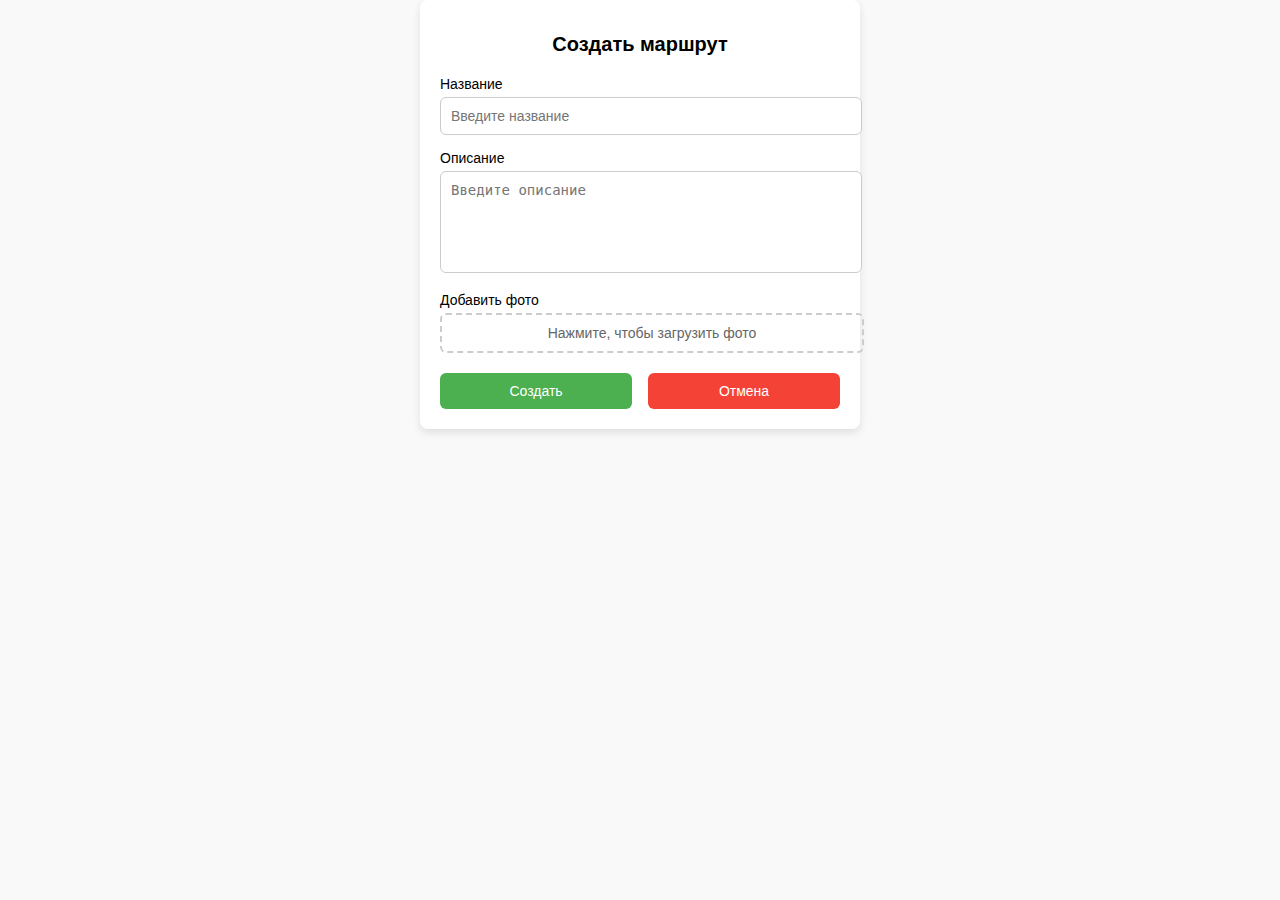
==== create_route.html @ b9a454a0 "init repo" ====
<!DOCTYPE html>
<html lang="ru">
<head>
    <meta charset="UTF-8">
    <meta name="viewport" content="width=device-width, initial-scale=1.0">
    <title>Создать маршрут</title>
    <link rel="stylesheet" href="./styles/route.css">
</head>
<body>
    <div class="form-container">
        <h1>Создать маршрут</h1>
        <form>
            <div class="form-group">
                <label for="title">Название</label>
                <input type="text" id="title" placeholder="Введите название">
            </div>
            <div class="form-group">
                <label for="description">Описание</label>
                <textarea id="description" placeholder="Введите описание"></textarea>
            </div>
            <div class="form-group">
                <label for="photo">Добавить фото</label>
                <div class="upload-btn" onclick="document.getElementById('file-input').click()">
                    Нажмите, чтобы загрузить фото
                </div>
                <input type="file" id="file-input" style="display: none;">
            </div>
            <div class="buttons">
                <button type="submit" class="create-btn">Создать</button>
                <button type="button" class="cancel-btn" onclick="history.back()">Отмена</button>
            </div>
        </form>
    </div>
</body>
</html>
---- styles/route.css ----
body {
    font-family: Arial, sans-serif;
    margin: 0;
    padding: 0;
    display: flex;
    flex-direction: column;
    align-items: center;
    background-color: #f9f9f9;
}
.form-container {
    width: 90%;
    max-width: 400px;
    background: white;
    border-radius: 8px;
    padding: 20px;
    box-shadow: 0 4px 8px rgba(0, 0, 0, 0.1);
}
.form-container h1 {
    font-size: 20px;
    text-align: center;
    margin-bottom: 20px;
}
.form-group {
    margin-bottom: 15px;
}
.form-group label {
    display: block;
    font-size: 14px;
    margin-bottom: 5px;
}
.form-group input, .form-group textarea {
    width: 100%;
    padding: 10px;
    border: 1px solid #ccc;
    border-radius: 6px;
    font-size: 14px;
}
.form-group textarea {
    resize: none;
    height: 80px;
}
.form-group .upload-btn {
    width: 100%;
    padding: 10px;
    border: 2px dashed #ccc;
    border-radius: 6px;
    text-align: center;
    cursor: pointer;
    font-size: 14px;
    color: #666;
}
.buttons {
    display: flex;
    justify-content: space-between;
    margin-top: 20px;
}
.buttons button {
    width: 48%;
    padding: 10px;
    border: none;
    border-radius: 6px;
    font-size: 14px;
    cursor: pointer;
}
.buttons .create-btn {
    background-color: #4CAF50;
    color: white;
}
.buttons .cancel-btn {
    background-color: #f44336;
    color: white;
}
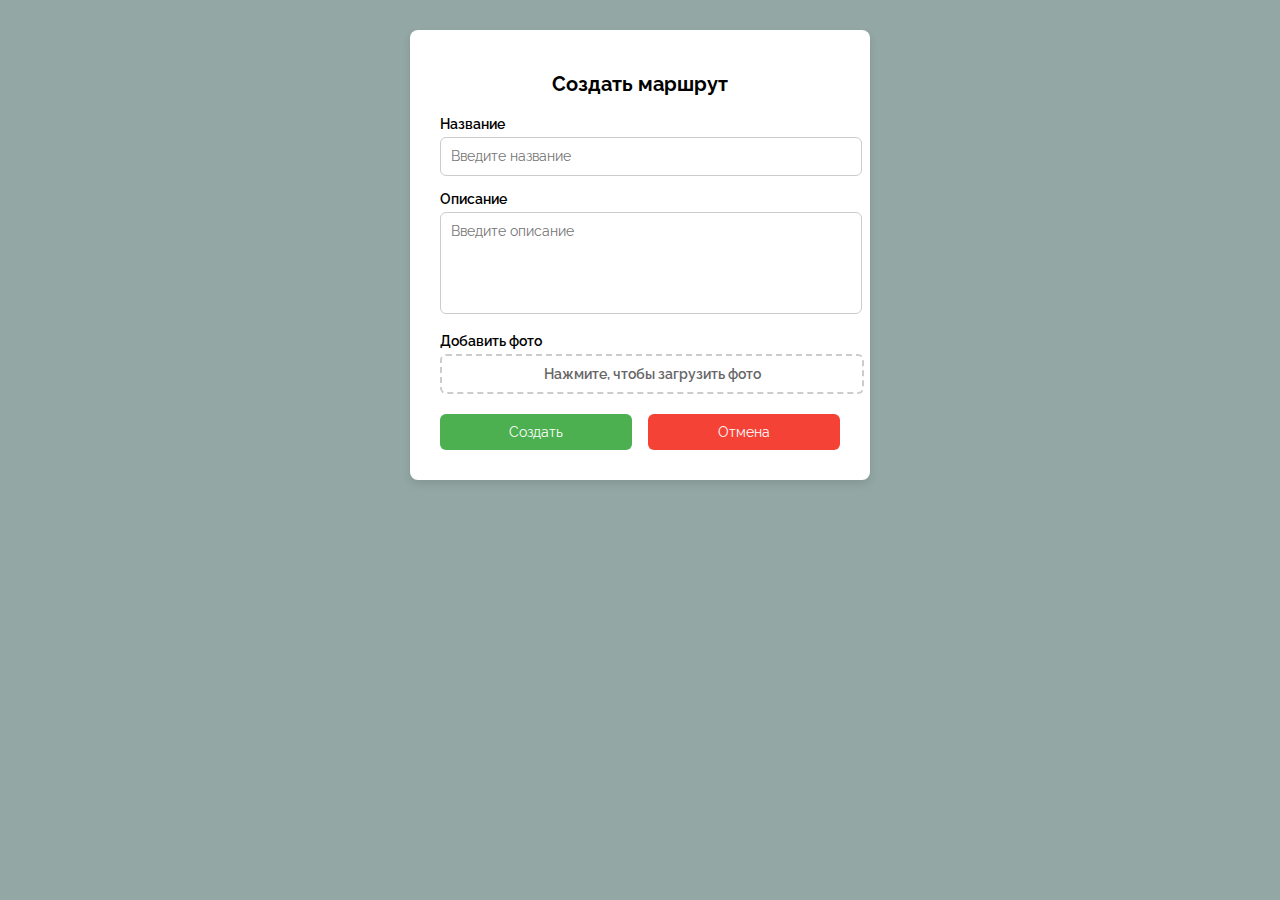
==== commit d984d791: "add structure elements" ====
--- a/create_route.html
+++ b/create_route.html
@@ -5,6 +5,12 @@
     <meta name="viewport" content="width=device-width, initial-scale=1.0">
     <title>Создать маршрут</title>
     <link rel="stylesheet" href="./styles/route.css">
+    <link rel="stylesheet" href="./styles/normalize.css">
+
+    <link rel="stylesheet" href="./styles/index.css">
+    <style>
+        @import url('https://fonts.googleapis.com/css2?family=Raleway:ital,wght@1,600&display=swap');
+        </style>
 </head>
 <body>
     <div class="form-container">
--- a/styles/route.css
+++ b/styles/route.css
@@ -12,7 +12,7 @@
     max-width: 400px;
     background: white;
     border-radius: 8px;
-    padding: 20px;
+    padding: 30px;margin-top: 30px;
     box-shadow: 0 4px 8px rgba(0, 0, 0, 0.1);
 }
 .form-container h1 {
--- a/styles/index.css
+++ b/styles/index.css
@@ -0,0 +1,79 @@
+
+
+
+body {
+    font-family: "Raleway", serif;
+    font-optical-sizing: auto;
+    font-weight: 600;
+    /* font-style: italic; */
+    margin: 0;
+    padding: 0;
+    /* display: flex; */
+    flex-direction: column;
+    align-items: center;
+    background-color: #93a7a4;
+}
+.header {
+    display: flex;
+    justify-content: space-between;
+    align-items: center;
+    padding: 10px 20px;
+    background-color: #c4d6c6;
+    border-bottom: 1px solid #ddd;
+}
+.header a {
+    text-decoration: none;
+    color: #000;
+    margin-right: 20px;
+}
+.search-bar {
+    display: flex;
+    align-items: center;
+    padding: 10px 20px;
+    border-bottom: 1px solid #ddd;
+}
+.search-bar input {
+    flex: 1;
+    padding: 8px;
+    border: 1px solid #ddd;
+    border-radius: 4px;
+}
+.search-bar button {
+    background: none;
+    border: none;
+    margin-left: 10px;
+    cursor: pointer;
+}
+.routes {
+    padding: 20px;
+}
+.route {
+    display: flex;
+    align-items: center;
+    margin-bottom: 20px;
+    border: 1px solid #ddd;
+    border-radius: 8px;
+    overflow: hidden;
+}
+.route img {
+    width: 100px;
+    height: 100px;
+    object-fit: cover;
+}
+.route .description {
+    flex: 1;
+    padding: 10px;
+}
+.route .favorite {
+    padding: 10px;
+    cursor: pointer;
+}
+a.text {
+    text-decoration: none;
+    color: #000000;
+    }
+div.carousel {
+    width: 900px;
+    margin: 0 auto;
+    padding-top: 10px;
+}